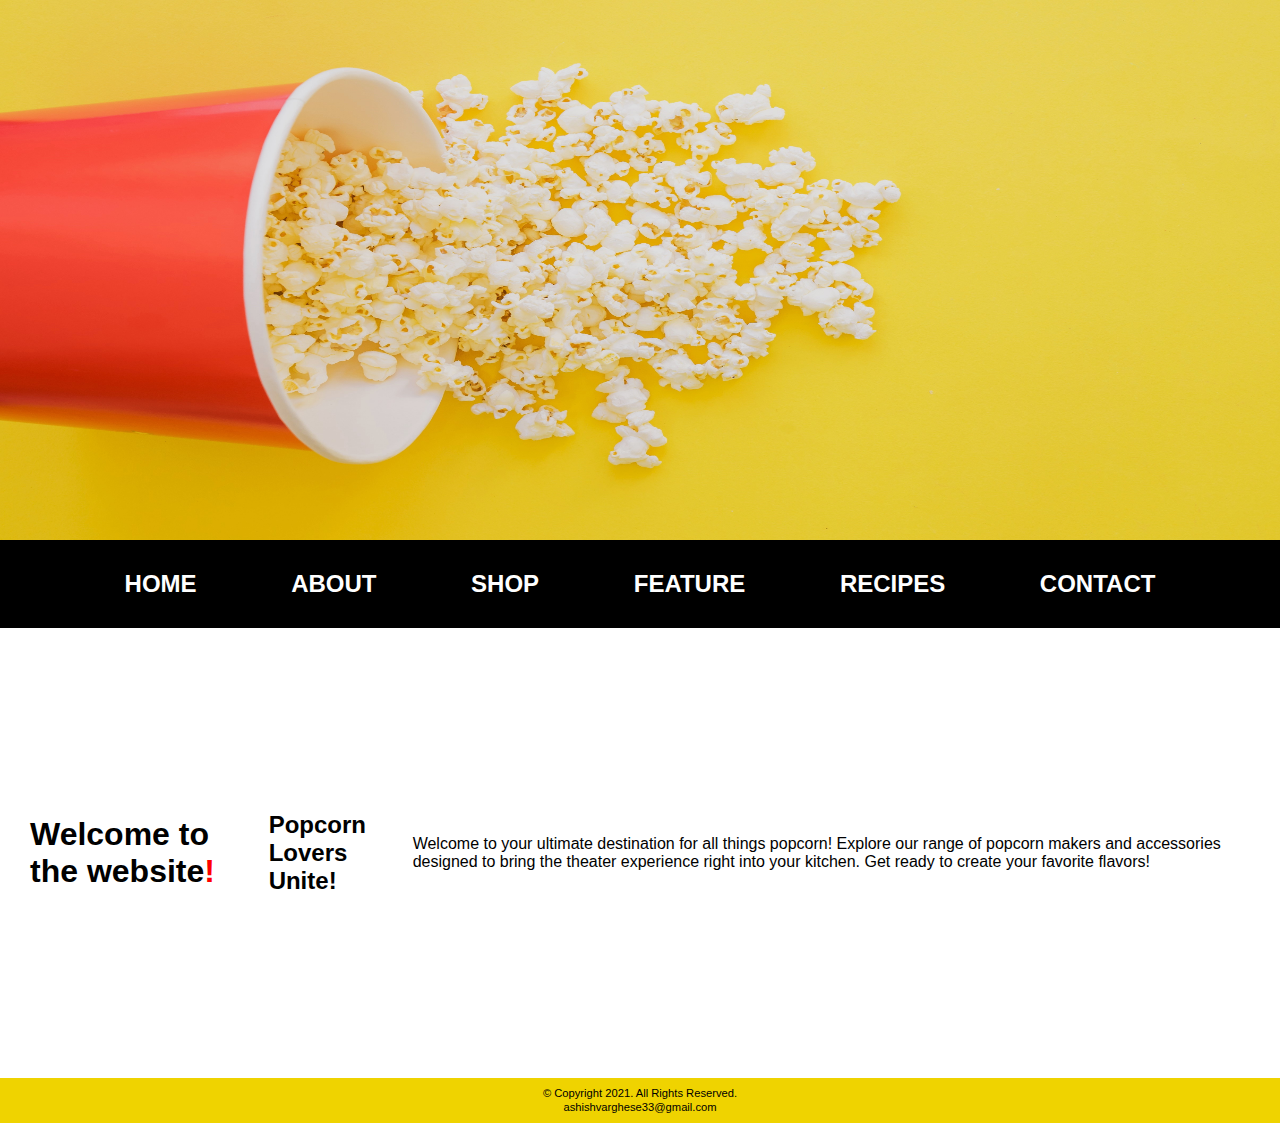
==== index.html @ b7087625 "index updated" ====
<!DOCTYPE html>
<!--
Student name : Ashish varghese
File : index.html
Date: 2024/09/28-->
<html lang="en">
<head>
    <meta charset="UTF-8">
    <meta name="viewport" content="width=device-width, initial-scale=1.0">
    <link rel="stylesheet" href="css/style.css">
    <title>Popcorn Makers: Template </title>

   
</head>
<body>
    <header>
        <img src="images/main_img.jpg" alt="image of popcorn">
        <br>  
    </header>

        <nav>
            <ul>
               <li><a href="index.html">HOME</a></li>
               <li><a href="about.html">ABOUT</a></li>
               <li><a href="shop.html">SHOP</a></li>
               <li><a href="feature.html">FEATURE</a></li>
               <li> <a href="recipes.html">RECIPES</a></li>
               <li> <a href="contact.html">CONTACT</a></li>
           </ul>
       </nav> 


    <!-- Use the main area to add the main content to the webpage -->
     
    <main>
        <div class="content">
            <h1>Welcome to the website<span style="color: red;">!</span></h1>
            <h2>Popcorn Lovers Unite!</h2>
           <p> Welcome to your ultimate destination for all things popcorn! Explore our range of popcorn makers and accessories designed to bring the theater experience right into your kitchen. Get ready to create your favorite flavors!</p>
        </div>
    </main>

    <footer>
        
        <p>&copy; Copyright 2021. All Rights Reserved.</p>
        <p><a href="mailto:ashishvarghese33@gmail.com">ashishvarghese33@gmail.com</a></p>

    </footer>
</body>
</html>
---- css/style.css ----
/* resetting the default*/

*{
   margin:0 ;
   padding: 0;
   box-sizing: border-box;
   font-family: 'Roboto', sans-serif;
}

body, ul, li, header, footer, main{
    margin: 0;
    padding: 0;
}

/* style setting to nav bar*/

body{
    background-color: black;
    height: 100%;

}

header{

    width: 100%;
    height: 60vh;
    overflow: hidden;
    
}

header img{
    width: 177vh;
    height: 60vh;
    
}


nav ul{
    display: flex;
    list-style: none;
    align-items: center;
    justify-content: space-evenly;
    margin: 30px 30px;
}

nav li a{

    text-decoration: none;
    color: white;
    font-size: 1.5em;
    font-weight: bold;
    cursor: pointer;
    

}


/* setting the main content*/

.content{
    display: flex;
    align-items: center;
    width: 100%;
    height: 50vh;
    background-color: white;
    
}
.content h1{

    padding: 30px;
}
/*
nav li a:hover{
       transition: 1s;
       color: rgb(255, 196, 0);
} */


/* setting the footer portion of website*/

footer{
    text-align: center;
    width: 100%;
    height: 45px;
    background-color: rgba(255, 225, 0, 0.938);
    padding-top: 7px;
    clear: both;
}

footer p{

    font-weight: 500;
    font-size: .7em;
    color: black;
    padding-top: 2px;
    

}

footer p a{
    text-decoration: none;
    color: black;
    cursor: pointer;

}
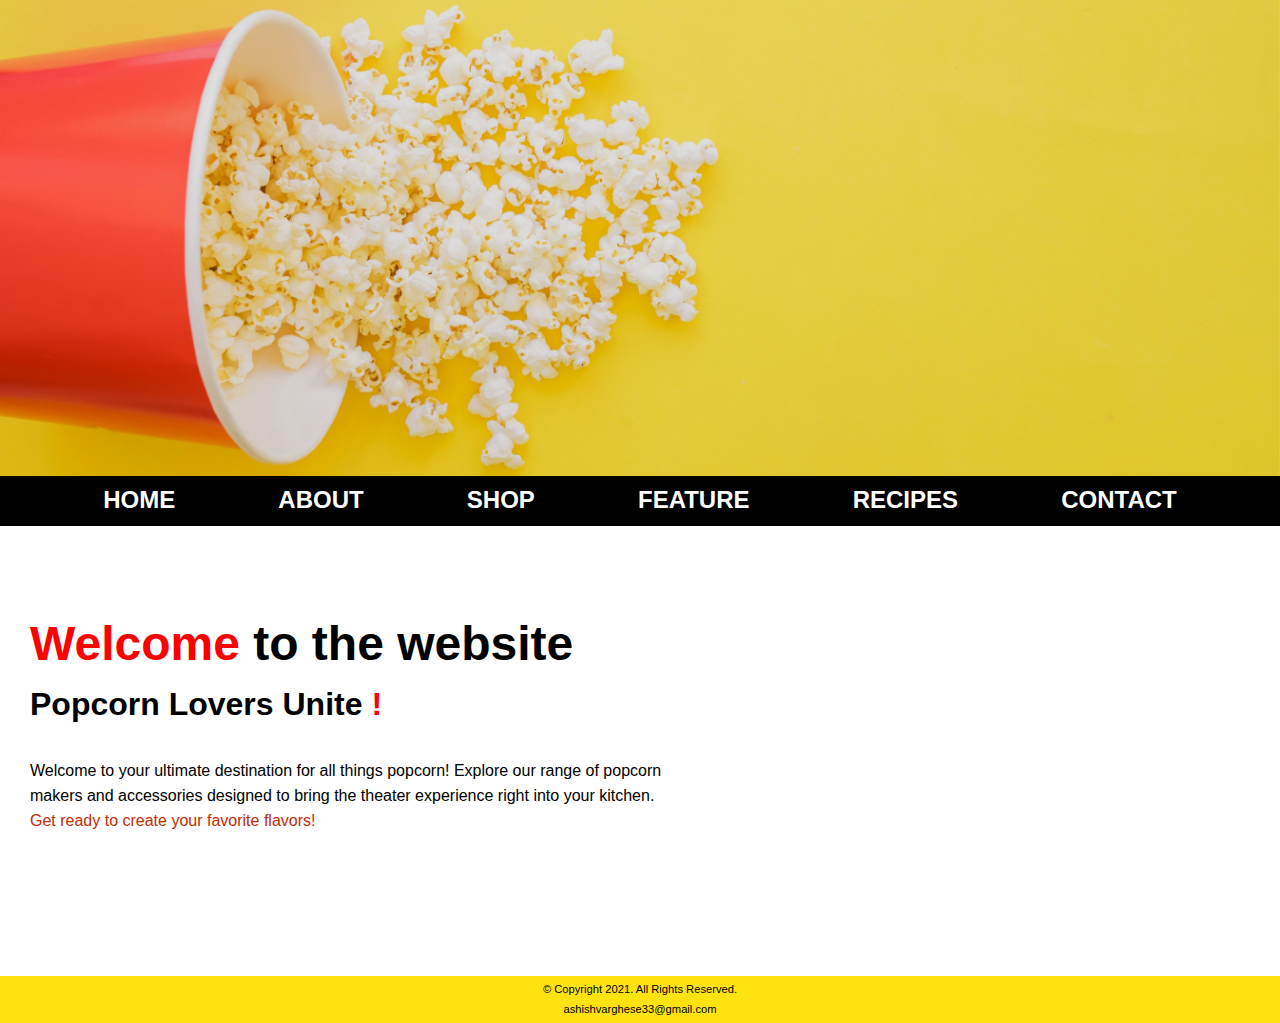
==== commit d40ab5a1: "website updated" ====
--- a/index.html
+++ b/index.html
@@ -14,11 +14,13 @@
 </head>
 <body>
     <header>
-        <img src="images/main_img.jpg" alt="image of popcorn">
-        <br>  
+
+        <img src="images/main-img.jpg" alt="image of popcorn">
+
     </header>
 
-        <nav>
+        <nav> 
+            <div class="nav-list">
             <ul>
                <li><a href="index.html">HOME</a></li>
                <li><a href="about.html">ABOUT</a></li>
@@ -27,6 +29,7 @@
                <li> <a href="recipes.html">RECIPES</a></li>
                <li> <a href="contact.html">CONTACT</a></li>
            </ul>
+        </div>
        </nav> 
 
 
@@ -34,17 +37,20 @@
      
     <main>
         <div class="content">
-            <h1>Welcome to the website<span style="color: red;">!</span></h1>
-            <h2>Popcorn Lovers Unite!</h2>
-           <p> Welcome to your ultimate destination for all things popcorn! Explore our range of popcorn makers and accessories designed to bring the theater experience right into your kitchen. Get ready to create your favorite flavors!</p>
+            <h1><span style="color: red;">Welcome</span> to the website</h1>
+            <h2>Popcorn  Lovers Unite <span style="color: red;">!</span></h2>
+           <p>Welcome to your ultimate destination for all things popcorn!
+              Explore our range of popcorn makers and accessories designed 
+              to bring the theater experience right into your kitchen. 
+              <span style="color: rgb(193, 45, 5);">Get ready to create your favorite flavors!</span></p>
         </div>
     </main>
 
     <footer>
-        
+        <div class="foot">
         <p>&copy; Copyright 2021. All Rights Reserved.</p>
         <p><a href="mailto:ashishvarghese33@gmail.com">ashishvarghese33@gmail.com</a></p>
-
+        </div>
     </footer>
 </body>
 </html>--- a/css/style.css
+++ b/css/style.css
@@ -1,13 +1,13 @@
 /* resetting the default*/
 
 *{
-   margin:0 ;
+   margin: 0 ;
    padding: 0;
    box-sizing: border-box;
    font-family: 'Roboto', sans-serif;
 }
 
-body, ul, li, header, footer, main{
+div,nav, body, footer, ul, main, header, li, img{
     margin: 0;
     padding: 0;
 }
@@ -15,35 +15,41 @@
 /* style setting to nav bar*/
 
 body{
-    background-color: black;
+
     height: 100%;
 
 }
 
 header{
 
+    height: auto;
     width: 100%;
-    height: 60vh;
-    overflow: hidden;
-    
 }
 
 header img{
-    width: 177vh;
-    height: 60vh;
-    
+    display: block;
+    max-width: 100%;
+    height: 100%;
+    object-fit: cover;
 }
 
+.nav-list{
 
-nav ul{
+    background-color: black;
+    height: 50px;
+
+     
+}
+
+.nav-list ul{
     display: flex;
     list-style: none;
-    align-items: center;
+    text-align: center;
     justify-content: space-evenly;
-    margin: 30px 30px;
+    padding-top: 10px;
 }
 
-nav li a{
+.nav-list li a{
 
     text-decoration: none;
     color: white;
@@ -54,20 +60,43 @@
 
 }
 
+/*hover effect setting*/
+
+.nav-list li a:hover{
+
+    color: rgba(255, 225, 0, 0.938);
+    transition: 1s;
+}
+
 
 /* setting the main content*/
 
 .content{
-    display: flex;
+    display:block;
     align-items: center;
+    padding-top: 30px;
     width: 100%;
     height: 50vh;
     background-color: white;
     
 }
 .content h1{
+    margin-top: 30px;
+    padding: 30px 30px 10px;
+    font-size: 3em;
 
-    padding: 30px;
+}
+
+.content h2{
+     font-size: 2em;
+     padding: 5px 30px;
+}
+
+.content p{
+    font-weight: 500;
+    max-width: 700px;
+    padding: 30px 30px 10px;
+    line-height: 25px;
 }
 /*
 nav li a:hover{
@@ -78,26 +107,26 @@
 
 /* setting the footer portion of website*/
 
-footer{
+.foot{
+    
     text-align: center;
     width: 100%;
-    height: 45px;
     background-color: rgba(255, 225, 0, 0.938);
     padding-top: 7px;
     clear: both;
 }
 
-footer p{
+.foot p{
 
+    height: 20px;
     font-weight: 500;
     font-size: .7em;
     color: black;
-    padding-top: 2px;
     
+    }
 
-}
+.foot p a{
 
-footer p a{
     text-decoration: none;
     color: black;
     cursor: pointer;
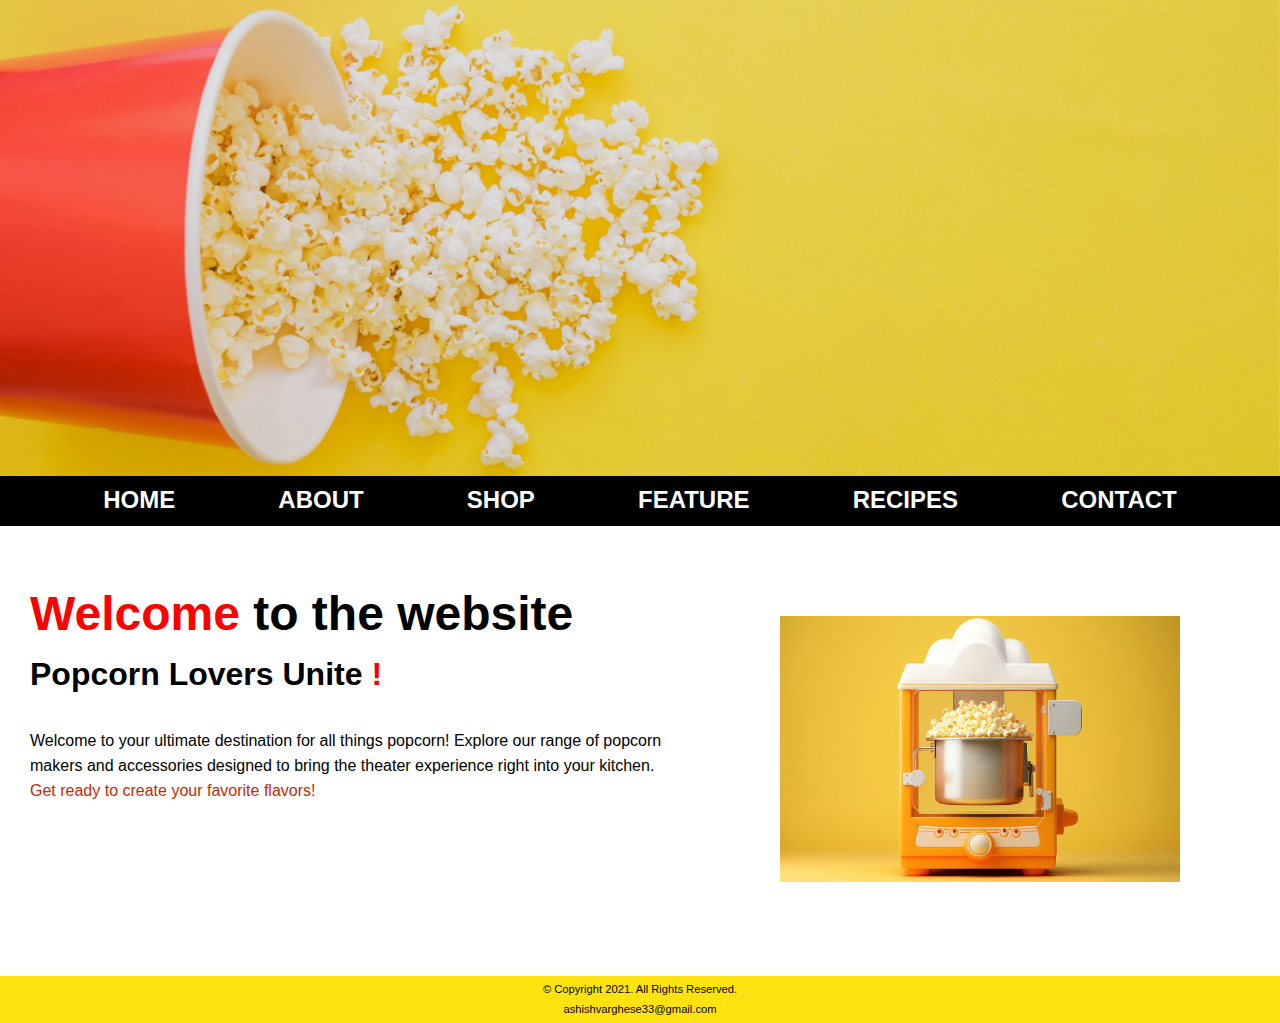
==== commit 35da65be: "image added to the index main content" ====
--- a/index.html
+++ b/index.html
@@ -37,6 +37,7 @@
      
     <main>
         <div class="content">
+            <img src="images/popcorn_machine.jpg" alt="popcorn making in machine">
             <h1><span style="color: red;">Welcome</span> to the website</h1>
             <h2>Popcorn  Lovers Unite <span style="color: red;">!</span></h2>
            <p>Welcome to your ultimate destination for all things popcorn!
--- a/css/style.css
+++ b/css/style.css
@@ -71,8 +71,8 @@
 
 /* setting the main content*/
 
-.content{
-    display:block;
+.content {
+    display: block;
     align-items: center;
     padding-top: 30px;
     width: 100%;
@@ -81,7 +81,6 @@
     
 }
 .content h1{
-    margin-top: 30px;
     padding: 30px 30px 10px;
     font-size: 3em;
 
@@ -98,6 +97,17 @@
     padding: 30px 30px 10px;
     line-height: 25px;
 }
+
+.content img{
+    max-width: 500px;
+    max-height: 500px;
+    float:right;
+    padding-right: 100px;
+    padding-top: 60px;
+     
+    
+}
+
 /*
 nav li a:hover{
        transition: 1s;
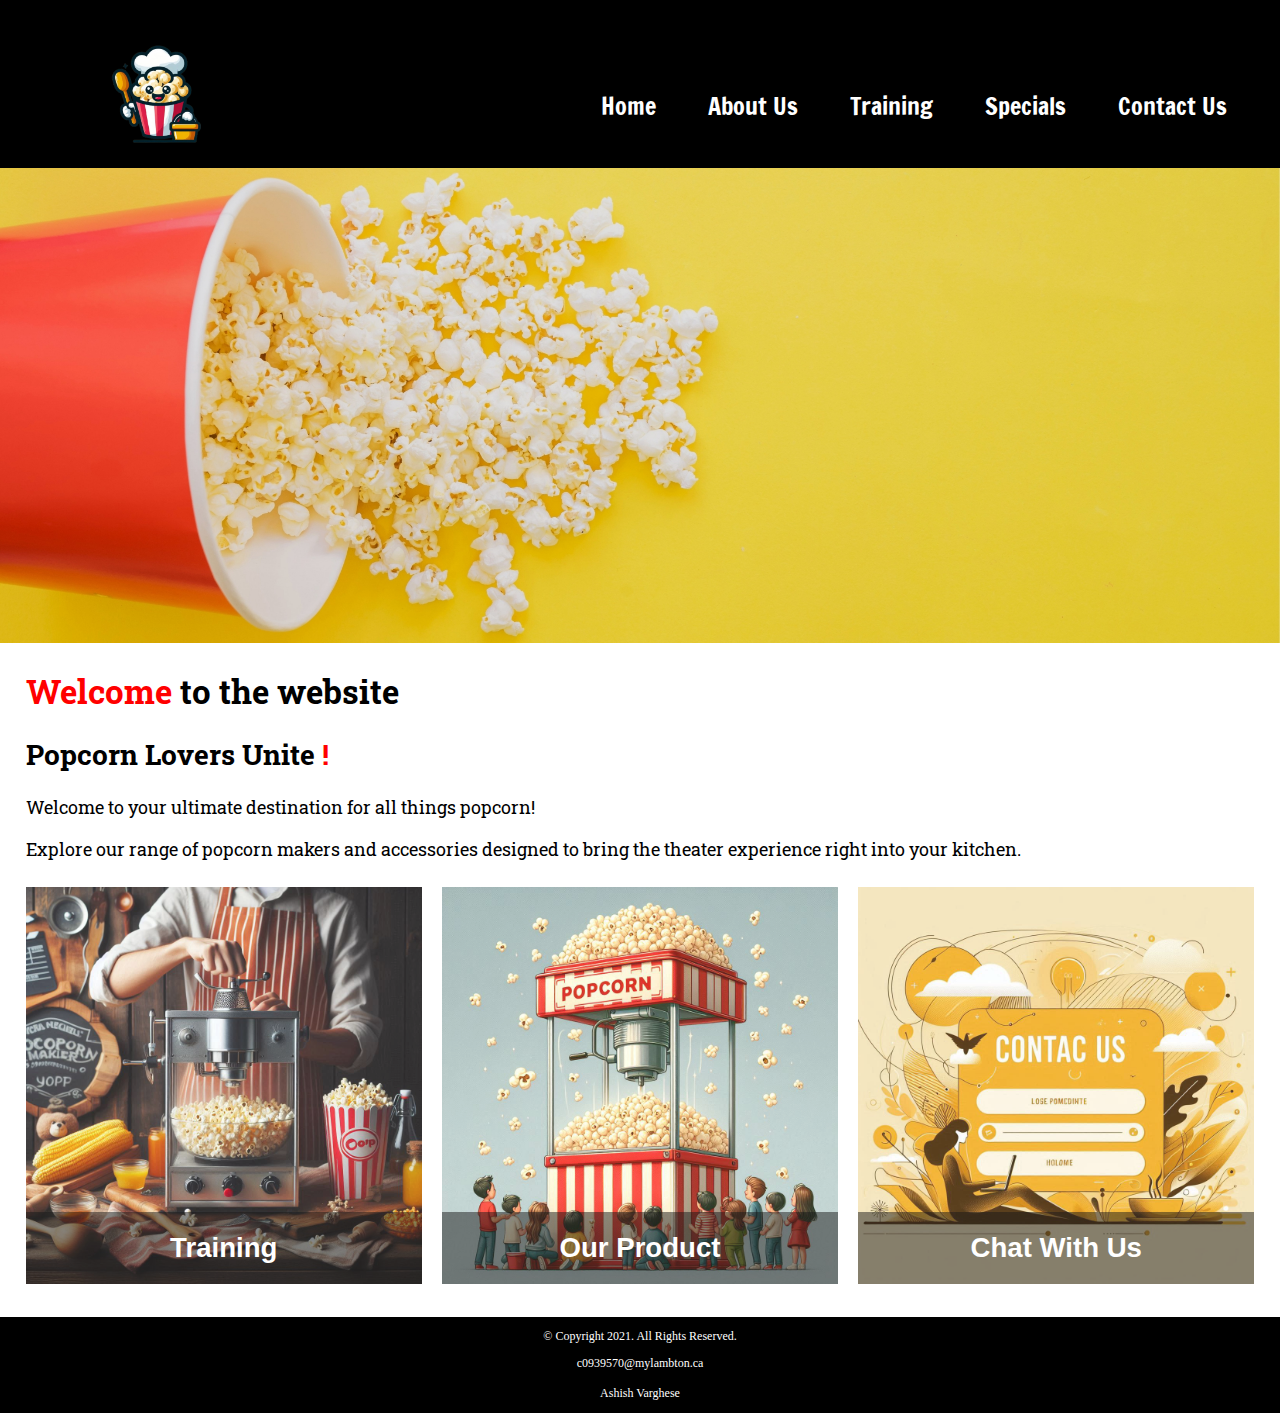
==== commit f8034d65: "updated files" ====
--- a/index.html
+++ b/index.html
@@ -1,57 +1,98 @@
 <!DOCTYPE html>
-<!--
-Student name : Ashish varghese
-File : index.html
-Date: 2024/09/28-->
+<!-- This website template was created by: Ashish Varghese -->
 <html lang="en">
 <head>
-    <meta charset="UTF-8">
+	<title>Forward Fitness Club</title>
+	<meta charset="utf-8">
+    <link rel="stylesheet" href="css/styles.css">
     <meta name="viewport" content="width=device-width, initial-scale=1.0">
-    <link rel="stylesheet" href="css/style.css">
-    <title>Popcorn Makers: Template </title>
-
-   
+    <link href="https://fonts.googleapis.com/css?family=Francois+One|Roboto+Slab&display=swap" rel="stylesheet">
+    <link rel="shortcut icon" href="images/favicon.ico">
+	<link rel="icon" type="image/png" sizes="32x32" href="images/favicon-32.png">
+    <link rel="apple-touch-icon" sizes="180x180" href="images/apple-touch-icon.png">
+	<link rel="icon" sizes="192x192" href="images/android-chrome-192.png">
 </head>
 <body>
-    <header>
 
-        <img src="images/main-img.jpg" alt="image of popcorn">
+	<div id="container">
 
-    </header>
-
-        <nav> 
-            <div class="nav-list">
-            <ul>
-               <li><a href="index.html">HOME</a></li>
-               <li><a href="about.html">ABOUT</a></li>
-               <li><a href="shop.html">SHOP</a></li>
-               <li><a href="feature.html">FEATURE</a></li>
-               <li> <a href="recipes.html">RECIPES</a></li>
-               <li> <a href="contact.html">CONTACT</a></li>
-           </ul>
+		<!-- Use the header area for the website name or logo -->
+		<header>
+			<a href="index.html"><img src="images/logo.png" alt="logo of the company"></a>
+		</header>
+		
+		<!-- Use the nav area to add hyperlinks to other pages within the website -->
+		<nav>
+			<ul>
+                <li><a href="index.html">Home</a></li> 
+                <li><a href="about.html">About Us</a></li> 
+                <li><a href="training.html">Training</a></li> 
+                <li><a href="special.html">Specials</a></li> 
+                <li><a href="contact.html">Contact Us</a></li>
+            </ul>
+		</nav>
+        
+        <!-- Hero Image -->
+        <div id="hero" class="tablet-desktop">
+            <img src="images/main-img.jpg" alt="picture of the popcorn cup">
         </div>
-       </nav> 
-
-
-    <!-- Use the main area to add the main content to the webpage -->
-     
-    <main>
-        <div class="content">
-            <img src="images/popcorn_machine.jpg" alt="popcorn making in machine">
-            <h1><span style="color: red;">Welcome</span> to the website</h1>
-            <h2>Popcorn  Lovers Unite <span style="color: red;">!</span></h2>
-           <p>Welcome to your ultimate destination for all things popcorn!
-              Explore our range of popcorn makers and accessories designed 
-              to bring the theater experience right into your kitchen. 
-              <span style="color: rgb(193, 45, 5);">Get ready to create your favorite flavors!</span></p>
-        </div>
-    </main>
-
-    <footer>
-        <div class="foot">
-        <p>&copy; Copyright 2021. All Rights Reserved.</p>
-        <p><a href="mailto:ashishvarghese33@gmail.com">ashishvarghese33@gmail.com</a></p>
-        </div>
-    </footer>
+		
+		<!-- Use the main area to add the main content of the webpage -->
+		<main>
+            
+            <div class="mobile">
+                <h1><span style="color: red;">Welcome</span> to the website</h1>
+                <h2>Popcorn  Lovers Unite <span style="color: red;">!</span></h2>
+                <p>Welcome to your ultimate destination for all things popcorn!
+                    Explore our range of popcorn makers and accessories designed 
+                    to bring the theater experience right into your kitchen.
+                 </p> 
+                
+                <h3>Book your Favourite Popcorn Machine Now!</h3>
+                <p>Contact us to book</p>
+                <p class="tel-link"><a href="tel:343775466">(343) 777-5466</a></p>
+                
+                 
+            
+            </div>
+            
+            <div class="tablet-desktop">
+                <h1><span style="color: red;">Welcome</span> to the website</h1>
+                <h2>Popcorn  Lovers Unite <span style="color: red;">!</span></h2>
+                <p> Welcome to your ultimate destination for all things popcorn!
+                </p>
+                <p>Explore our range of popcorn makers and accessories designed 
+                    to bring the theater experience right into your kitchen.</p> 
+            </div>
+            <div class="grid">
+                
+                <figure class="frame">
+                        <a href="training.html"><img src="images/training.png" alt="people around popcorn machine"></a>
+                        <figcaption class="pic-text"> Training</figcaption>
+                </figure>
+                
+                <figure class="frame">
+                        <a href="special.html"><img src="images/special.png" alt="popcorn machine"></a>
+                        <figcaption class="pic-text">Our Product</figcaption>
+                </figure>
+                
+                <figure class="frame">
+                        <a href="contact.html"><img src="images/contact.png" alt="contact form image"></a>
+                        <figcaption class="pic-text">Chat With Us</figcaption>
+                </figure>
+            
+            </div> 
+             
+			
+		</main>
+		
+		<!-- Use the footer area to add webpage footer content -->
+		<footer>
+			<p>&copy; Copyright 2021. All Rights Reserved.</p>
+			<p><a href="mailto:c0939570@mylambton.ca">c0939570@mylambton.ca</a><br><br>Ashish Varghese</p>
+		</footer>
+	
+	</div>
+	
 </body>
 </html>--- a/css/styles.css
+++ b/css/styles.css
@@ -0,0 +1,491 @@
+/*
+Author: Ashish Varghese
+File Name: styles.css
+*/
+
+/* CSS Reset */
+body, header, nav, main, footer, h1, div, img, ul, figure, figcaption, section, article, aside {
+    margin: 0;
+    padding: 0;
+    border: 0;
+}
+
+/* Style rules for body and images */
+body {
+	background-color: #000000;
+}
+html{
+    scroll-behavior: smooth;
+}
+img {
+    max-width: 100%;
+    display: block;
+}
+
+/* Style rule for box sizing applies to all elements */
+* {
+  box-sizing: border-box;
+}
+
+/* Style rules for mobile viewport */
+
+/* Style rule for header */
+header {
+    top: 0;
+    background-color: #000;
+    height: 140px;
+}
+
+header img {
+    margin: 30px auto;
+    width: 130px;
+    height: 130px;
+}
+
+/* Style rules for navigation area */
+nav ul a{
+    position: relative;
+}
+nav ul a::after{
+    content: '';
+    width: 0;
+    height: 3px;
+    background:  #ffc400;
+    position: absolute;
+    left: 0;
+    bottom: -6px;
+    transition:0.5s ;
+
+}
+nav ul a:hover::after{
+    width: 100%;
+
+}
+nav {
+	padding: 1%;
+     margin-bottom: 1%;
+}
+
+nav ul {
+    list-style-type: none;
+    text-align: center;
+    margin-bottom: 20px;
+}
+
+nav li {
+    font-size: 1.5em;
+    font-family: 'Francois One', sans-serif;
+   
+}
+
+nav li:first-child {
+    border-top: none;
+}
+
+nav li a {
+    display: block;
+    color: white;
+    padding: 0.5em 1em;
+    text-decoration: none;
+}
+
+/* Show mobile class, hide tablet-desktop class */
+.mobile {
+    display: block;
+}
+
+.tablet-desktop {
+    display: none;
+}
+
+/* Style rules for main content */
+main {
+    background-color: #fff;
+    padding: 2%;
+    font-size: 1.15em;
+    font-family: 'Roboto Slab', serif;
+}
+
+.mobile h3 {
+    text-shadow: 5px 5px 8px #ccc;
+}
+
+article {
+    padding: 2%;
+}
+
+article h3 {
+    text-align: center;
+}
+
+article img {
+    margin: 0 auto;
+}
+
+article ul {
+    margin-left: 10%; 
+}
+
+article:nth-of-type(2) {
+    background-color: rgba(204, 204, 204, 0.3);
+}
+
+.tel-link {
+    background-color:  #ffc400;
+    padding: 2%;
+    margin: 0 auto;
+    width: 80%;
+    text-align: center;
+    border-radius: 5px;
+}
+
+.tel-link a {
+    color: #000000;
+    text-decoration: none;
+    font-size: 1.5em;
+    display: block;
+}
+
+.hours {
+    margin-left: 10%;
+}
+
+.action {
+    font-size: 1.35em;
+    color: #666600;
+    font-weight: bold;
+    text-shadow: 5px 5px 8px #ccc;
+}
+
+.frame {
+    position: relative;
+    max-width: 450px;
+    margin: 2% auto;
+}
+
+.pic-text {
+    position: absolute;
+    bottom: 0;
+    background: rgba(0, 0, 0, 0.5); 
+    color: #fff;
+    width: 100%;
+    padding: 20px;
+    text-align: center;
+    font-family: Verdana, Arial, sans-serif;
+    font-size: 1.5em;
+    font-weight: bold;
+}
+
+#about, #story, #guarantee {
+    margin: 0 2%;
+}
+
+.round {
+    border-radius: 8px;
+}
+
+.external-link {
+    color: #666600;
+    font-weight: bold;
+    text-decoration: none;
+}
+
+#contact {
+    text-align: center;
+}
+
+#contact .contact-email-link {
+    color: #666600;
+    text-decoration: none;
+}
+
+.map {
+    border: 2px solid #000;
+    width: 95%;
+    height: 50%;
+}
+
+#form {
+    margin-top: 2%;
+    background-color: #f2f2f2;
+    padding: 2%;
+}
+
+#form h2 {
+    text-align: center;
+}
+
+/* Style rules for form elemennts */
+fieldset, input, select, textarea {
+    margin-bottom: 2%;
+}
+
+fieldset legend {
+    font-weight: bold;
+    font-size: 1.25em;
+}
+
+label {
+    display: block;
+    padding-top: 3%;
+}
+
+form #submit {
+    margin: 0 auto;
+    border: none;
+    display: block;
+    padding: 2%;
+    background-color: #b3b3b3;
+    font-size: 1em;
+    border-radius: 10px;
+}
+
+/* Style rules for footer content */
+footer p {
+    font-size: 0.75em;
+    text-align: center;
+    color: #fff;
+    padding: 0 1em;
+}
+
+footer p a {
+    color: #fff;
+    text-decoration: none;
+}
+
+/* Media Query for Tablet Viewport */
+@media screen and (min-width: 630px), print {
+    
+    /* Tablet Viewport: Show tablet-desktop class, hide mobile class */
+    .tablet-desktop {
+        display: block;
+    }
+
+    .mobile {
+        display: none;
+    }
+    
+    /* Tablet Viewport: Style rule for header */
+    header {
+        padding-bottom: 2%;
+     
+    }
+    
+    /* Tablet Viewport: Style rules for nav area */
+    nav li {
+        border-top: none;
+        display: inline-block;
+        border-right: 1px solid #fff;
+    }
+    
+    nav li:last-child {
+        border-right: none;
+    }
+    
+    nav li a {
+        padding: 0.1em 0.75em;
+    }
+    
+    /* Tablet Viewport: Style rules for main content area */
+    main ul {
+        margin: 0 0 4% 10%;
+    }
+    
+    .grid {
+        display: grid;
+        grid-template-columns: auto auto auto;
+        grid-gap: 20px;
+    }
+       
+    .pic-text {
+        font-size: 1em;  
+        padding: 10px;
+    } 
+    
+    aside {
+        text-align: center;
+        font-size: 1.25em;
+        font-style: italic;
+        font-weight: bold;
+        padding: 2%;
+        background-color: rgba(204, 204, 204, 0.5);
+        box-shadow: 5px 5px 8px #000;
+        text-shadow: 5px 5px 5px #b3b3b3;
+        border-radius: 0 15px; 
+    }
+    
+    .grid-item4 {
+        grid-column: 1 / span 3;
+    }
+        
+    #reasons {
+        background-color:rgb(255, 225, 0);
+        padding: 1% 2%;
+    }
+
+    #reasons dt {
+        font-weight: bold;
+    }
+
+    #reasons dd {
+        padding: 0.5% 1% 2% 0;
+    } 
+    
+    .tel-num {
+        font-size: 1.25em;
+    }
+    
+    .map {
+        width: 600px;
+        height: 450px;
+    }
+    
+    /* Tablet Viewport: Style rules for table */
+    table {
+        border: 1px solid #000;
+        border-collapse: collapse;
+        margin: 0 auto;
+        width: 100%;
+    }
+    
+    caption {
+        font-size: 1.5em;
+        font-weight: bold;
+        padding: 1%;
+    }
+    
+    th, td {
+        border: 1px solid #000;
+        padding: 2%;
+    }
+    
+    th {
+        background-color: #000;
+        color: #fff;
+        font-size: 1.15em;
+    }
+    
+    tr:nth-child(odd) {
+        background-color: #ccc;
+    }
+    
+    /* Tablet Viewport: Style rule for form element */
+    form {
+        width: 70%;
+        margin: 0 auto;
+    }
+    
+}
+
+/* Media Query for Desktop Viewport */
+@media screen and (min-width: 1015px), print {
+    
+    /* Desktop Viewport: Style rule for header */
+    header {
+        width: 25%;
+        float: left;
+        padding-bottom: 0;
+    }
+    
+    /* Desktop Viewport: Style rules for nav area */
+    nav {
+        float: right;
+        width: 70%;
+        margin: 4em 1em 0 0;
+    }
+
+    nav ul {
+        text-align: right;
+    }
+    
+    nav li {
+        border: none;
+    }
+
+    nav li a {
+        padding: 0.5em 1em;
+    }
+    
+    nav li a:hover {
+        color: #ffc400;
+        transition: 2s
+    }
+    
+    /* Desktop Viewport: Style Rules for main content */
+    main {
+        clear: left;
+    }
+    
+    main h1 {
+        font-size: 1.8em;
+    }
+    
+    article h3 {
+        font-size: 1.75em;
+    }
+    
+    .pic-text {
+        font-size: 1.5em;  
+        padding: 20px;
+    }
+    
+    .frame  {
+        opacity: 0.9;
+    }
+    
+    .frame:hover {
+        opacity: 1;
+        box-shadow: 8px 8px 10px #808080;
+    }
+    
+    #about, #story, #guarantee {
+        width: 29%;
+        float: left;
+        margin: 0 2%;
+    }
+
+    #reasons {
+        clear: left;
+    }
+    
+    /* Desktop Viewport: Style rules for form elements */
+    form {
+        width: auto;
+    }
+    
+    .form-grid {
+        display: grid;
+        grid-template-columns: auto auto auto;
+        grid-gap: 20px;
+    }
+    
+    .btn {
+        grid-column: 1 / span 3;
+    }
+    
+}
+
+/* Media Query for Large Desktop Viewports */
+@media screen and (min-width: 1921px) {
+ 
+    #container {
+        width: 1920px;
+        margin: 0 auto;
+    }
+    
+    table {
+        width: 50%;
+    }
+    
+}
+
+/* Media Query for Print */
+@media print {
+    
+    body {
+        background-color: #fff;
+        color: #000;
+    }
+    
+}
+ 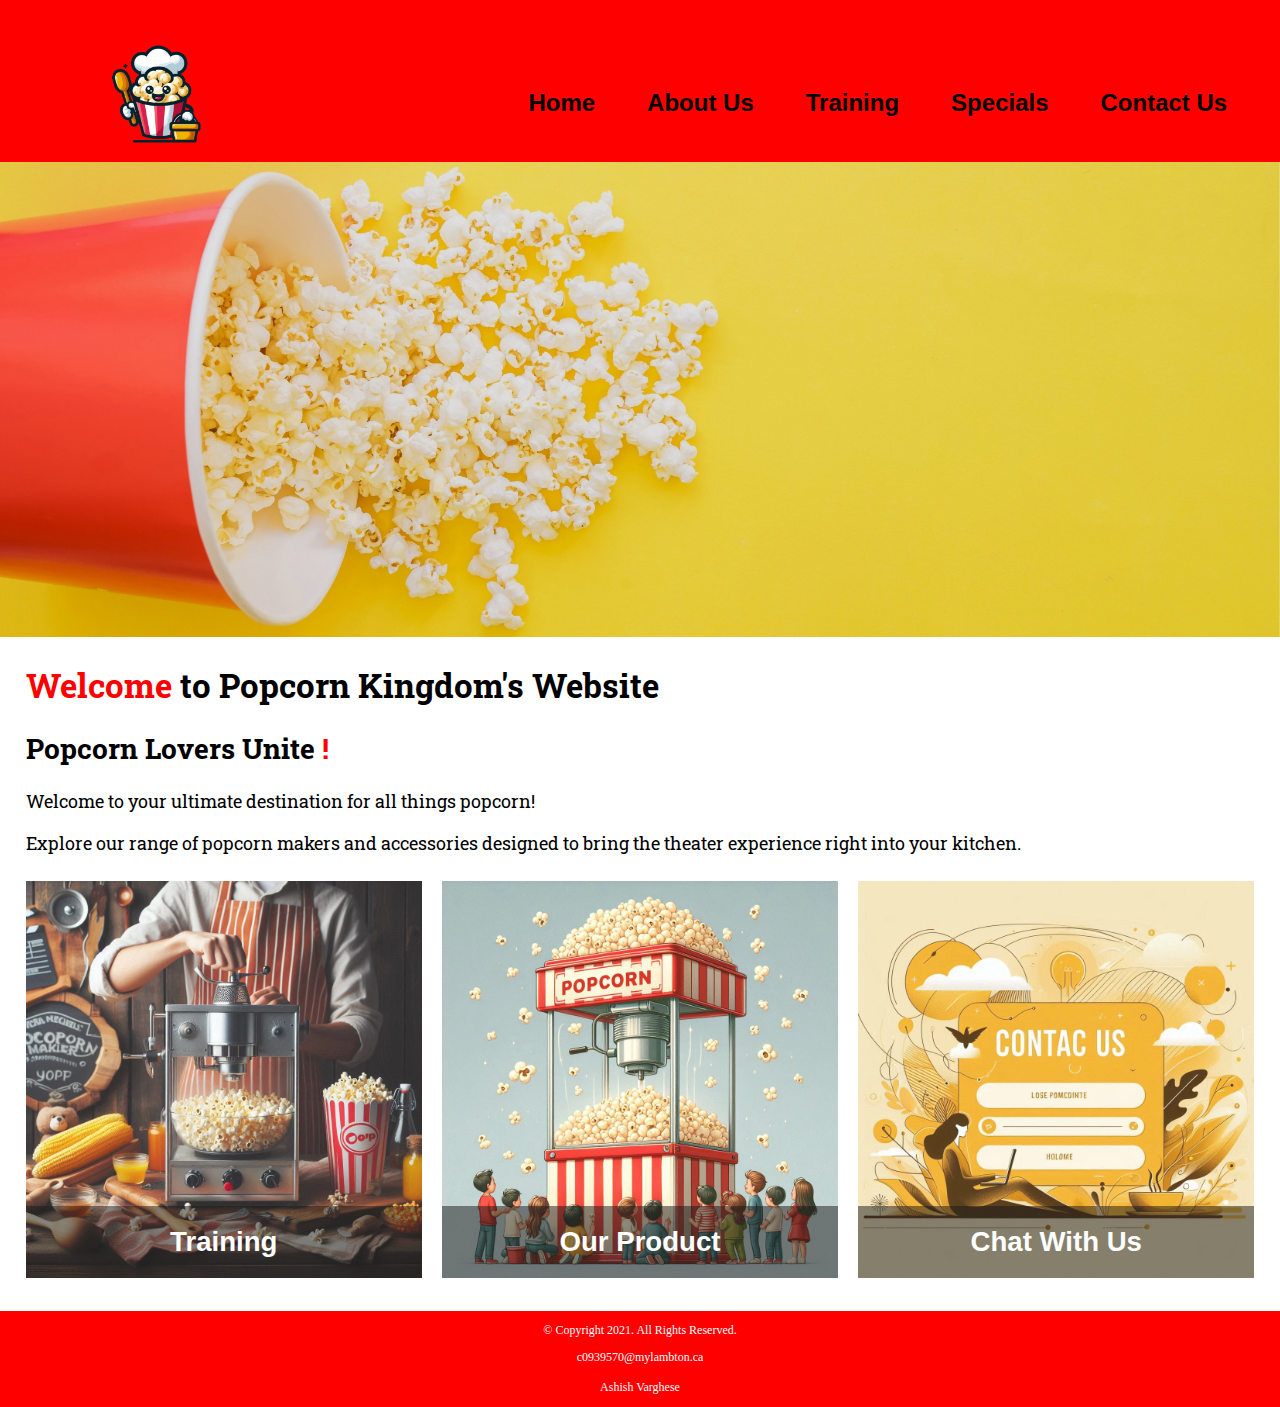
==== commit f1ae6d17: "favicon added and minor changes in css" ====
--- a/index.html
+++ b/index.html
@@ -2,15 +2,19 @@
 <!-- This website template was created by: Ashish Varghese -->
 <html lang="en">
 <head>
-	<title>Forward Fitness Club</title>
+	<title>Popcorn Kingdom</title>
 	<meta charset="utf-8">
     <link rel="stylesheet" href="css/styles.css">
     <meta name="viewport" content="width=device-width, initial-scale=1.0">
     <link href="https://fonts.googleapis.com/css?family=Francois+One|Roboto+Slab&display=swap" rel="stylesheet">
-    <link rel="shortcut icon" href="images/favicon.ico">
-	<link rel="icon" type="image/png" sizes="32x32" href="images/favicon-32.png">
     <link rel="apple-touch-icon" sizes="180x180" href="images/apple-touch-icon.png">
-	<link rel="icon" sizes="192x192" href="images/android-chrome-192.png">
+	<link rel="icon" type="image/png" sizes="32x32" href="images/favicon-32x32.png">
+	<link rel="icon" type="image/png" sizes="16x16" href="images/favicon-16x16.png">
+	<link rel="manifest" href="/site.webmanifest">
+    <link rel="preload" href="images/logo.png" as="image">
+    <link rel="preload" href="images/main-img.jpg" as="image">
+    <link rel="preload" href="images/special.png" as="image">
+    <link rel="preload" href="images/training.png" as="image">
 </head>
 <body>
 
@@ -41,7 +45,7 @@
 		<main>
             
             <div class="mobile">
-                <h1><span style="color: red;">Welcome</span> to the website</h1>
+                <h1><span style="color: red;">Welcome</span> to Popcorn Kingdom's Website</h1>
                 <h2>Popcorn  Lovers Unite <span style="color: red;">!</span></h2>
                 <p>Welcome to your ultimate destination for all things popcorn!
                     Explore our range of popcorn makers and accessories designed 
@@ -57,7 +61,7 @@
             </div>
             
             <div class="tablet-desktop">
-                <h1><span style="color: red;">Welcome</span> to the website</h1>
+                <h1><span style="color: red;">Welcome</span> to Popcorn Kingdom's Website</h1>
                 <h2>Popcorn  Lovers Unite <span style="color: red;">!</span></h2>
                 <p> Welcome to your ultimate destination for all things popcorn!
                 </p>
--- a/css/styles.css
+++ b/css/styles.css
@@ -12,7 +12,7 @@
 
 /* Style rules for body and images */
 body {
-	background-color: #000000;
+	background-color: red;
 }
 html{
     scroll-behavior: smooth;
@@ -32,9 +32,10 @@
 /* Style rule for header */
 header {
     top: 0;
-    background-color: #000;
+    background-color:red;
     height: 140px;
 }
+ 
 
 header img {
     margin: 30px auto;
@@ -43,24 +44,7 @@
 }
 
 /* Style rules for navigation area */
-nav ul a{
-    position: relative;
-}
-nav ul a::after{
-    content: '';
-    width: 0;
-    height: 3px;
-    background:  #ffc400;
-    position: absolute;
-    left: 0;
-    bottom: -6px;
-    transition:0.5s ;
-
-}
-nav ul a:hover::after{
-    width: 100%;
-
-}
+
 nav {
 	padding: 1%;
      margin-bottom: 1%;
@@ -74,7 +58,8 @@
 
 nav li {
     font-size: 1.5em;
-    font-family: 'Francois One', sans-serif;
+    font-family: Arial, Helvetica, sans-serif;
+    font-weight: bold;
    
 }
 
@@ -84,7 +69,7 @@
 
 nav li a {
     display: block;
-    color: white;
+    color: black;
     padding: 0.5em 1em;
     text-decoration: none;
 }
@@ -112,6 +97,8 @@
 
 article {
     padding: 2%;
+    border: 10px solid #ffc400 ;
+    border-radius: 15px;
 }
 
 article h3 {
@@ -126,9 +113,7 @@
     margin-left: 10%; 
 }
 
-article:nth-of-type(2) {
-    background-color: rgba(204, 204, 204, 0.3);
-}
+ 
 
 .tel-link {
     background-color:  #ffc400;
@@ -199,6 +184,7 @@
     text-decoration: none;
 }
 
+
 .map {
     border: 2px solid #000;
     width: 95%;
@@ -308,9 +294,9 @@
         font-style: italic;
         font-weight: bold;
         padding: 2%;
-        background-color: rgba(204, 204, 204, 0.5);
+        background-color:#ffc400;
         box-shadow: 5px 5px 8px #000;
-        text-shadow: 5px 5px 5px #b3b3b3;
+    
         border-radius: 0 15px; 
     }
     
@@ -321,6 +307,7 @@
     #reasons {
         background-color:rgb(255, 225, 0);
         padding: 1% 2%;
+        border-radius: 4%;
     }
 
     #reasons dt {
@@ -328,7 +315,7 @@
     }
 
     #reasons dd {
-        padding: 0.5% 1% 2% 0;
+        padding: 0.5% 1% 2% 2%;
     } 
     
     .tel-num {
@@ -373,6 +360,7 @@
     form {
         width: 70%;
         margin: 0 auto;
+        background-color: white;
     }
     
 }
@@ -407,8 +395,26 @@
     }
     
     nav li a:hover {
-        color: #ffc400;
-        transition: 2s
+        color: rgb(255, 255, 255);
+        transition: 1s
+    }
+    nav ul a{
+        position: relative;
+    }
+    nav ul a::after{
+        content: '';
+        width: 0;
+        height: 3px;
+        background:  white;
+        position: absolute;
+        left: 0;
+        bottom: -6px;
+        transition:0.5s ;
+    
+    }
+    nav ul a:hover::after{
+        width: 100%;
+    
     }
     
     /* Desktop Viewport: Style Rules for main content */
@@ -438,11 +444,7 @@
         box-shadow: 8px 8px 10px #808080;
     }
     
-    #about, #story, #guarantee {
-        width: 29%;
-        float: left;
-        margin: 0 2%;
-    }
+   
 
     #reasons {
         clear: left;
@@ -457,10 +459,12 @@
         display: grid;
         grid-template-columns: auto auto auto;
         grid-gap: 20px;
+        background-color: white;
     }
     
     .btn {
         grid-column: 1 / span 3;
+         
     }
     
 }
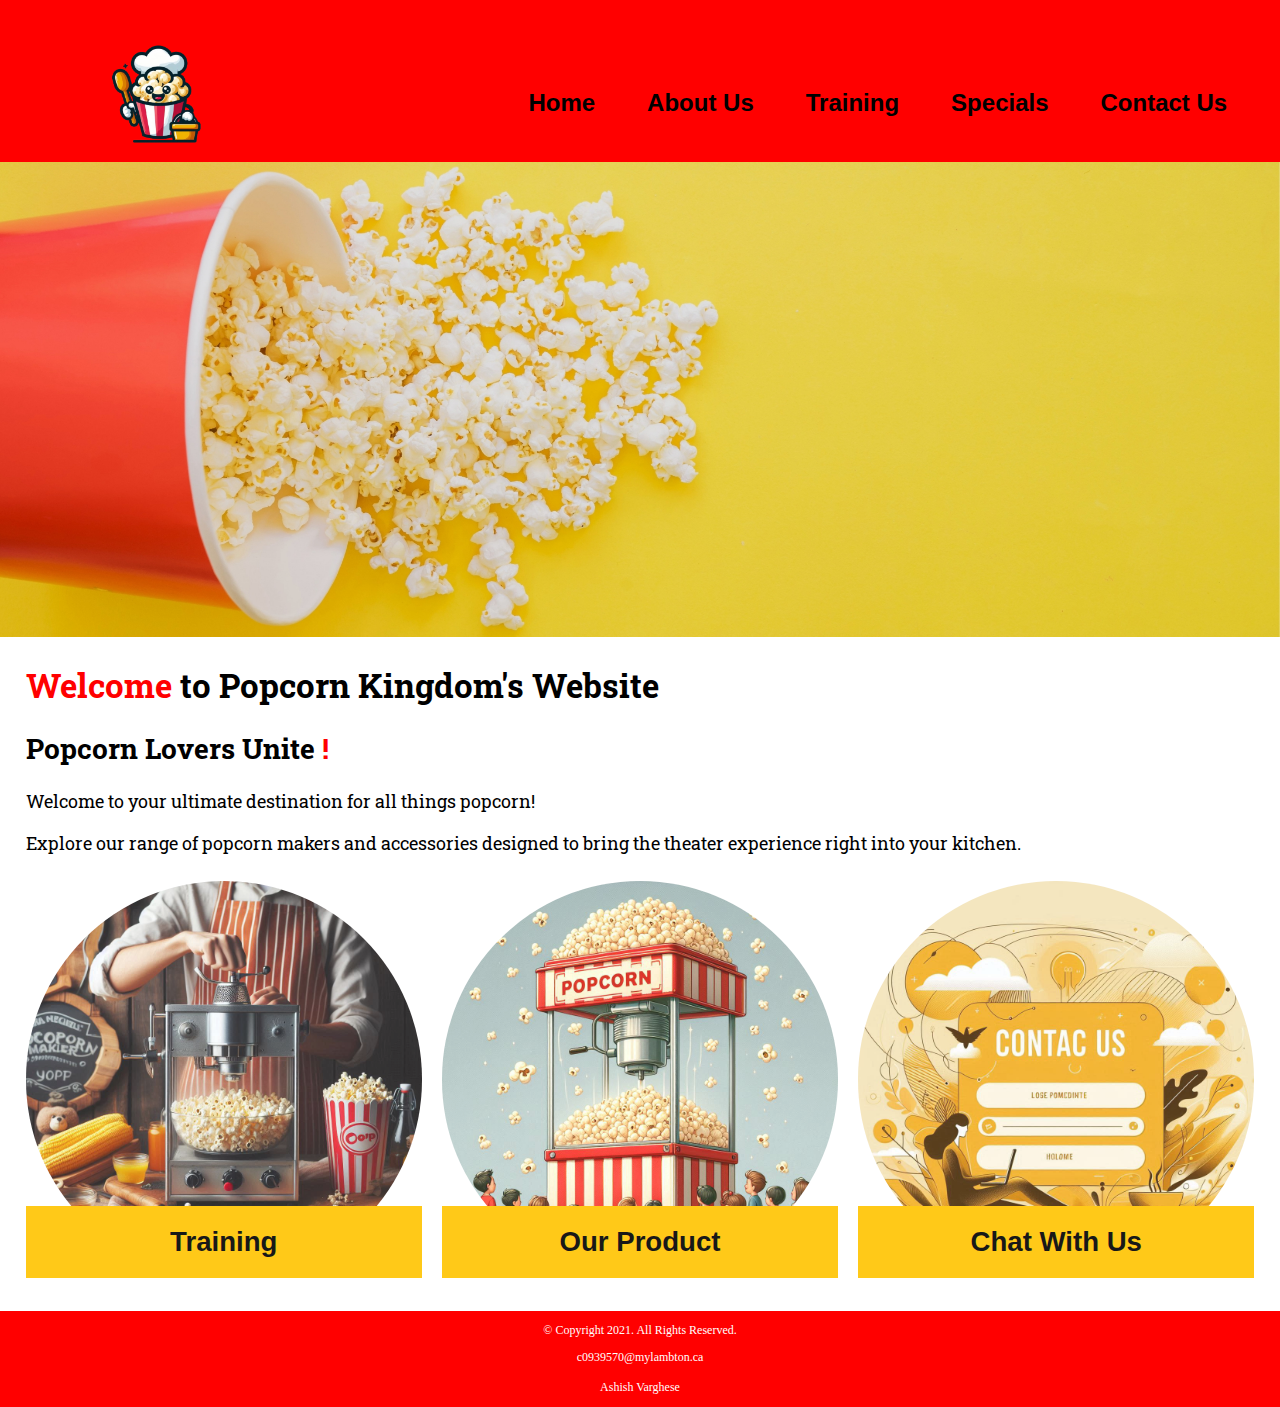
==== commit 97a2f2df: "color change" ====
--- a/index.html
+++ b/index.html
@@ -54,10 +54,7 @@
                 
                 <h3>Book your Favourite Popcorn Machine Now!</h3>
                 <p>Contact us to book</p>
-                <p class="tel-link"><a href="tel:343775466">(343) 777-5466</a></p>
-                
                  
-            
             </div>
             
             <div class="tablet-desktop">
--- a/css/styles.css
+++ b/css/styles.css
@@ -74,6 +74,7 @@
     text-decoration: none;
 }
 
+ 
 /* Show mobile class, hide tablet-desktop class */
 .mobile {
     display: block;
@@ -92,7 +93,7 @@
 }
 
 .mobile h3 {
-    text-shadow: 5px 5px 8px #ccc;
+    text-shadow: 5px 5px 8px #fff2c6;
 }
 
 article {
@@ -113,8 +114,25 @@
     margin-left: 10%; 
 }
 
- 
-
+table {
+    border: 1px solid #000;
+    border-collapse: collapse;
+    margin: auto;
+    width: 100%;
+}
+th, td{
+    border: 1px solid black;
+}
+th {
+    background-color: #ffc400;
+    color: black;
+   
+}
+
+caption{
+    font-weight: bold;
+    font-size: 1.5em;
+}
 .tel-link {
     background-color:  #ffc400;
     padding: 2%;
@@ -195,6 +213,7 @@
     margin-top: 2%;
     background-color: #f2f2f2;
     padding: 2%;
+   
 }
 
 #form h2 {
@@ -281,11 +300,17 @@
         display: grid;
         grid-template-columns: auto auto auto;
         grid-gap: 20px;
+        
+    }
+    .grid img{
+        border-radius: 50%;
     }
        
     .pic-text {
         font-size: 1em;  
         padding: 10px;
+        background-color: #ffc400;
+        color:black;
     } 
     
     aside {
@@ -327,6 +352,7 @@
         height: 450px;
     }
     
+    
     /* Tablet Viewport: Style rules for table */
     table {
         border: 1px solid #000;
@@ -342,18 +368,19 @@
     }
     
     th, td {
-        border: 1px solid #000;
-        padding: 2%;
+        border: 1px solid black;
+        padding: 5px;
+        
     }
     
     th {
-        background-color: #000;
-        color: #fff;
+        background-color: #ffc400;
+        color: black;
         font-size: 1.15em;
     }
     
-    tr:nth-child(odd) {
-        background-color: #ccc;
+    footer{
+        align-items: center;
     }
     
     /* Tablet Viewport: Style rule for form element */
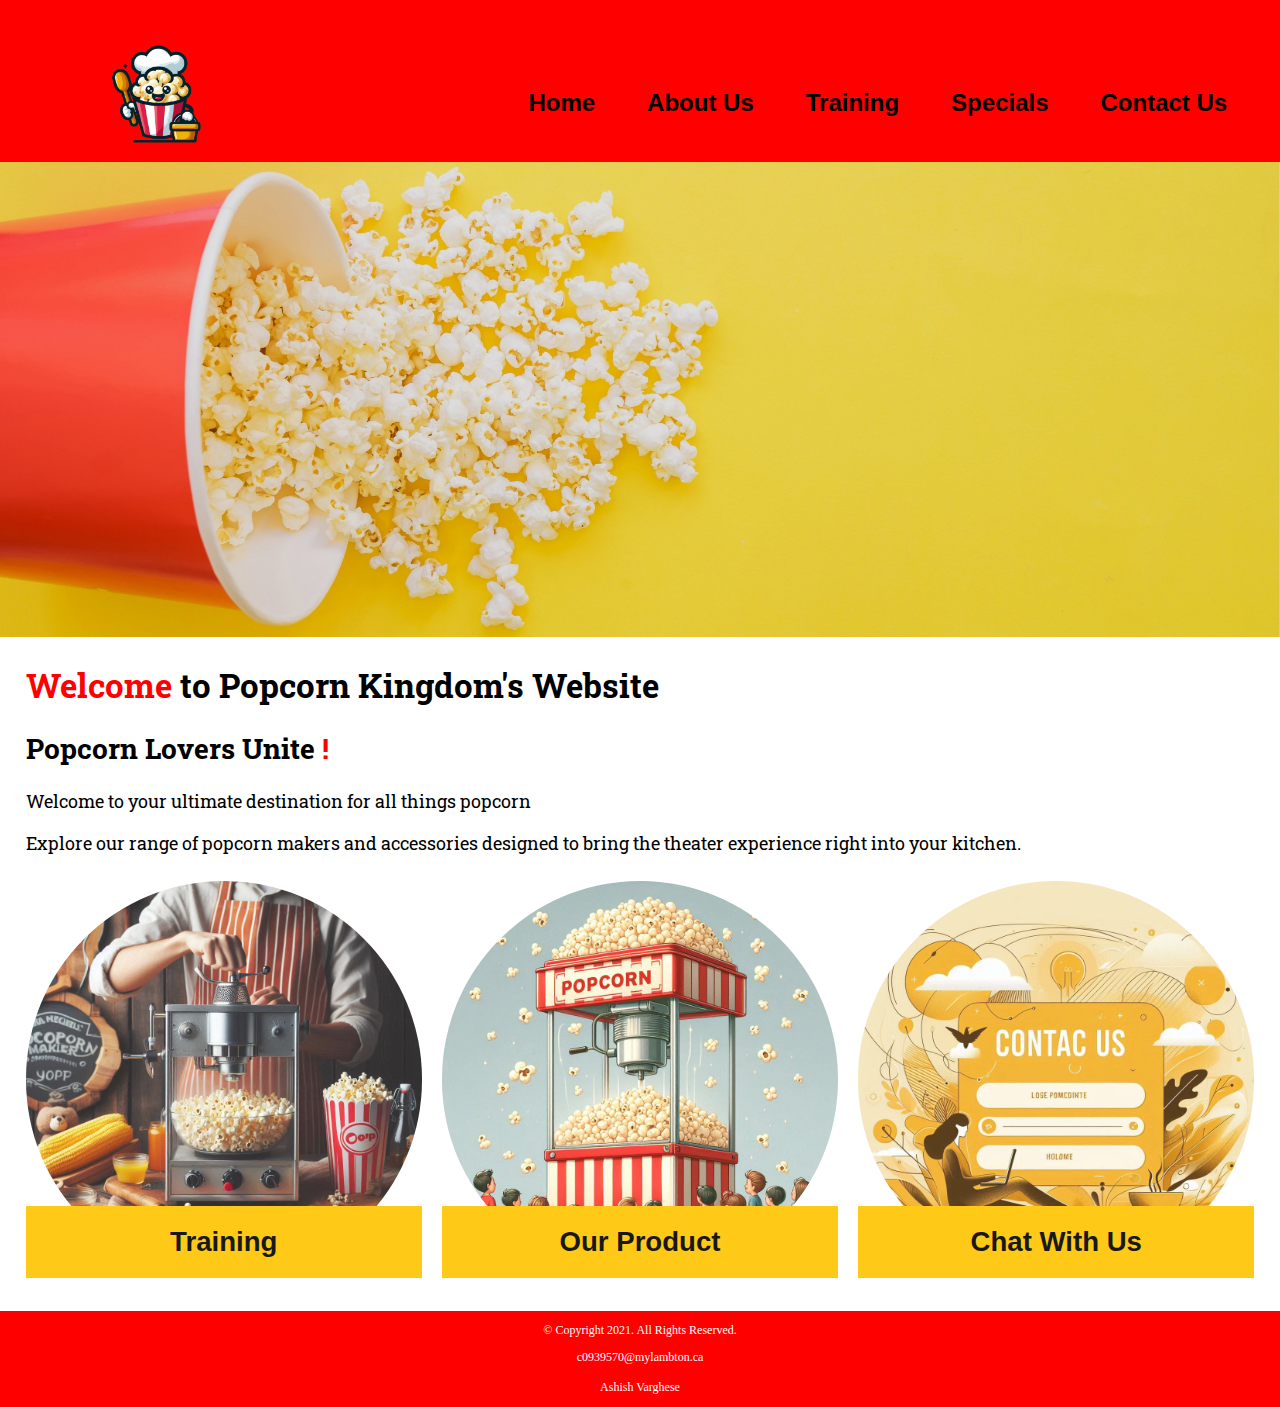
==== commit 08f2eaa2: "zzfds" ====
--- a/index.html
+++ b/index.html
@@ -60,7 +60,7 @@
             <div class="tablet-desktop">
                 <h1><span style="color: red;">Welcome</span> to Popcorn Kingdom's Website</h1>
                 <h2>Popcorn  Lovers Unite <span style="color: red;">!</span></h2>
-                <p> Welcome to your ultimate destination for all things popcorn!
+                <p> Welcome to your ultimate destination for all things popcorn
                 </p>
                 <p>Explore our range of popcorn makers and accessories designed 
                     to bring the theater experience right into your kitchen.</p> 
--- a/css/styles.css
+++ b/css/styles.css
@@ -425,24 +425,7 @@
         color: rgb(255, 255, 255);
         transition: 1s
     }
-    nav ul a{
-        position: relative;
-    }
-    nav ul a::after{
-        content: '';
-        width: 0;
-        height: 3px;
-        background:  white;
-        position: absolute;
-        left: 0;
-        bottom: -6px;
-        transition:0.5s ;
-    
-    }
-    nav ul a:hover::after{
-        width: 100%;
-    
-    }
+   
     
     /* Desktop Viewport: Style Rules for main content */
     main {
